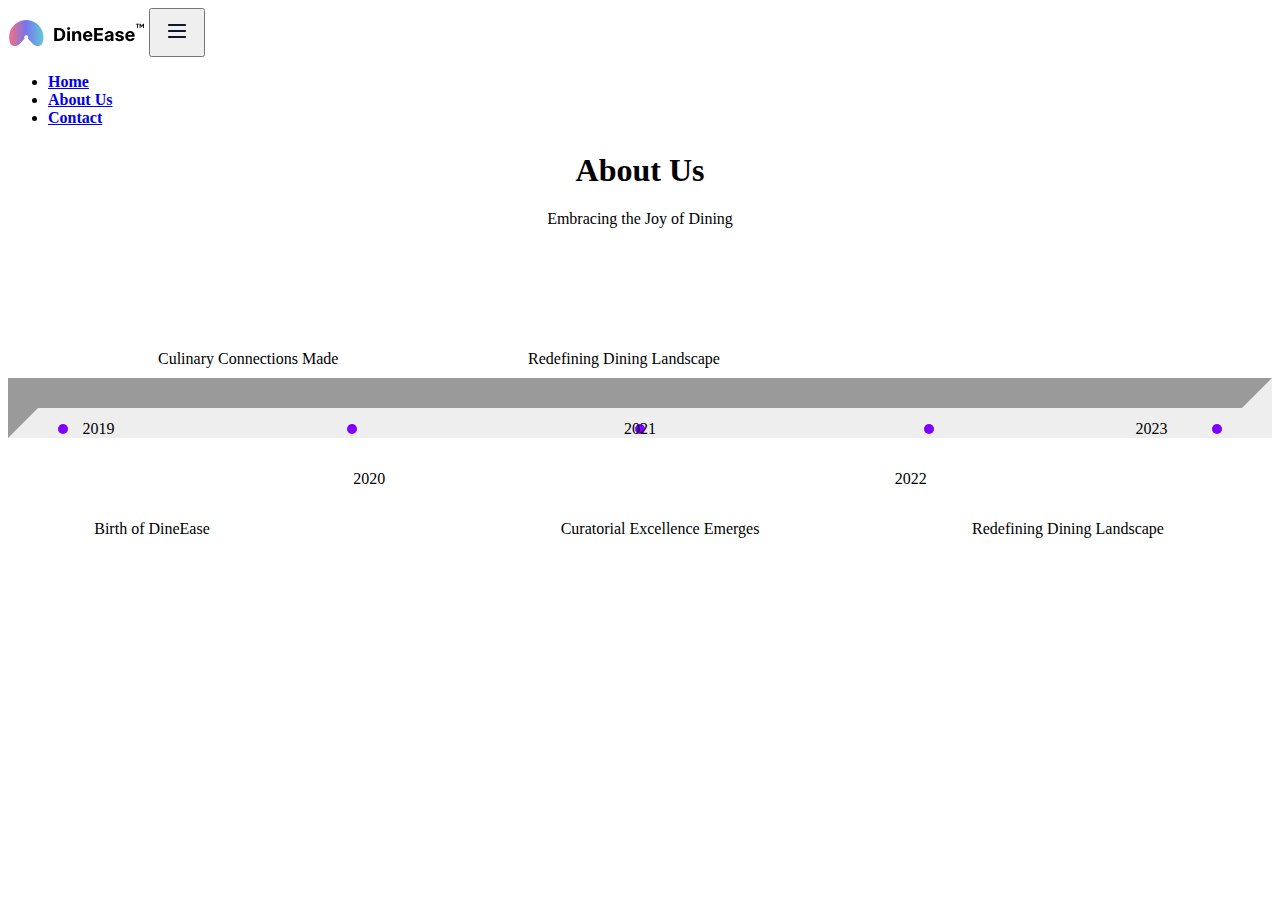
==== AboutUs.html @ 48deadb5 "AboutUs-Time-Line" ====
<!DOCTYPE html>

<!--HTML-->
<html lang="en">

<!--HEAD-->
<head>
    <meta charset="UTF-8">
    <meta name="viewport" content="width=device-width, initial-scale=1.0">
    <link href="https://cdn.jsdelivr.net/npm/bootstrap@5.0.2/dist/css/bootstrap.min.css" rel="stylesheet" integrity="sha384-EVSTQN3/azprG1Anm3QDgpJLIm9Nao0Yz1ztcQTwFspd3yD65VohhpuuCOmLASjC" crossorigin="anonymous">
    <link rel="shortcut icon" href="assets/images/About Us.ico" type="image/x-icon">
    <link rel="stylesheet" href="AboutUs.css">
    <title>About Us | DineEase™</title>
</head>

<!--BODY-->
<body>
    <!--TIME-LINE-CONTAINER-->
    <div class="container">
        <!--NAVBAR-->
        <nav class="navbar navbar-expand-lg navbar-light">
            <div class="container-fluid">
                <img src="assets/images/Logovector.svg" alt="Logovector">
                <button class="navbar-toggler" type="button" data-bs-toggle="collapse" data-bs-target="#navbarNav" aria-controls="navbarNav" aria-expanded="false" aria-label="Toggle navigation">
                    <!--RESPONSIVE-NAVBAR-ERROR-->
                    <span class=""><img src="assets/images/Menu Icon.png" alt="MenuIcon"></span>
                </button>
                <div class="collapse navbar-collapse" id="navbarNav">
                    <ul class="navbar-nav">
                        <li class="nav-item">
                            <a class="nav-link active" aria-current="page" href="DineEase.html">Home</a>
                        </li>
                        <li class="nav-item">
                            <a class="nav-link active" aria-current="page" href="AboutUs.html">About Us</a>
                        </li>
                        <li class="nav-item">
                            <a class="nav-link active" aria-current="page" href="ContactUs.html">Contact</a>
                        </li>
                    </ul>
                </div>
            </div>
        </nav>

        <!--TIME-LINE-->
        <div class="row">
            <div class="col-2"><!--PLACEHOLDER--></div>
            <div class="col-8" id="time-line-col-div">
                <h1>About Us</h1>
                <p>Embracing the Joy of Dining</p>

                <!--HORIZONTAL-TIME-LINE-->
                <hr>
                <div class="points">
                    <span class="point"></span>
                    <span class="point"></span>
                    <span class="point"></span>
                    <span class="point"></span>
                    <span class="point"></span>
                </div>

                <!--TEXTS-->
                <div class="time-line-parag">
                    <div class="paragraph-container time-line-under-parag" id="time-line-under-parag1">
                        <p>Birth of DineEase</p>
                    </div>
                    <div class="paragraph-container time-line-above-parag" id="time-line-above-parag1">
                        <p>Culinary Connections Made</p>
                    </div>
                    <div class="paragraph-container time-line-under-parag" id="time-line-under-parag2">
                        <p>Curatorial Excellence Emerges</p>
                    </div>
                    <div class="paragraph-container time-line-above-parag" id="time-line-above-parag2">
                        <p>Redefining Dining Landscape</p>
                    </div>
                    <div class="paragraph-container time-line-under-parag" id="time-line-under-parag3">
                        <p>Redefining Dining Landscape</p>
                    </div>
                </div>
                
                <!--NUMBERS-->
                <div class="time-line-number">
                    <div class="number-container time-line-above-number" id="time-line-2019">
                        <p>2019</p>
                    </div>
                    <div class="number-container time-line-under-number" id="time-line-2020">
                        <p>2020</p>
                    </div>
                    <div class="number-container time-line-above-number" id="time-line-2021">
                        <p>2021</p>
                    </div>
                    <div class="number-container time-line-under-number" id="time-line-2022">
                        <p>2022</p>
                    </div>
                    <div class="number-container time-line-above-number" id="time-line-2023">
                        <p>2023</p>
                    </div>
                </div>
            </div>
            <div class="col-2"><!--PLACEHOLDER--></div>
        </div>
    </div>
</body>
</html>
---- AboutUs.css ----
/*NAVBAR*/
.nav-link{
    font-weight: 600;
}

/*TIME-LINE-CONTAINER*/
#time-line-col-div {
    text-align: center;
}

#time-line-col-div h1{
    font-weight: bold;
    margin-top: 25px;
}

#time-line-col-div p {
    display: block;
}

hr{
    margin-top: 150px;
    color: #7f00ff;
    border-width: 30px;
}

.points {
    position: relative;
    display: flex;
    justify-content: space-between;
    margin: -22px 50px 0px 50px;
}

.point {
    width: 10px;
    height: 10px;
    background-color: #7f00ff;
    border-radius: 50%;
}

/*TIME-LINE-PARAGRAPHS*/
.time-line-parag {
    display: flex;
    position: relative;
}

.paragraph-container {
    flex: 1;
    /*margin-right: 10px;*/
}

.time-line-under-parag{
    margin-top: 70px;
}

.time-line-above-parag {
    position: absolute;
    top: -100px;
    margin-left: 200px;
}

#time-line-above-parag1{
    margin-left: 150px;
}

#time-line-above-parag2{
    margin-left: 520px;
}

#time-line-under-parag1{
    margin-left: -60px;
}

#time-line-under-parag2{
    margin-left: 100px;
}

/*TIME-LINE-NUMBERS*/
.time-line-number {
    display: flex;
    position: relative;
}

.number-container {
    flex: 1;
    margin-right: 10px;
}

.time-line-above-number{
    margin-top: -150px;
}

.time-line-under-number{
    margin-top: -100px;
}

#time-line-2019{
    margin-left: -20px;
}

#time-line-2021{
    margin-left: 40px;
}

#time-line-2023{
    margin-left: 10px;
}

#time-line-2020{
    margin-left: 40px;
}

#time-line-2022{
    margin-left: 40px;
}
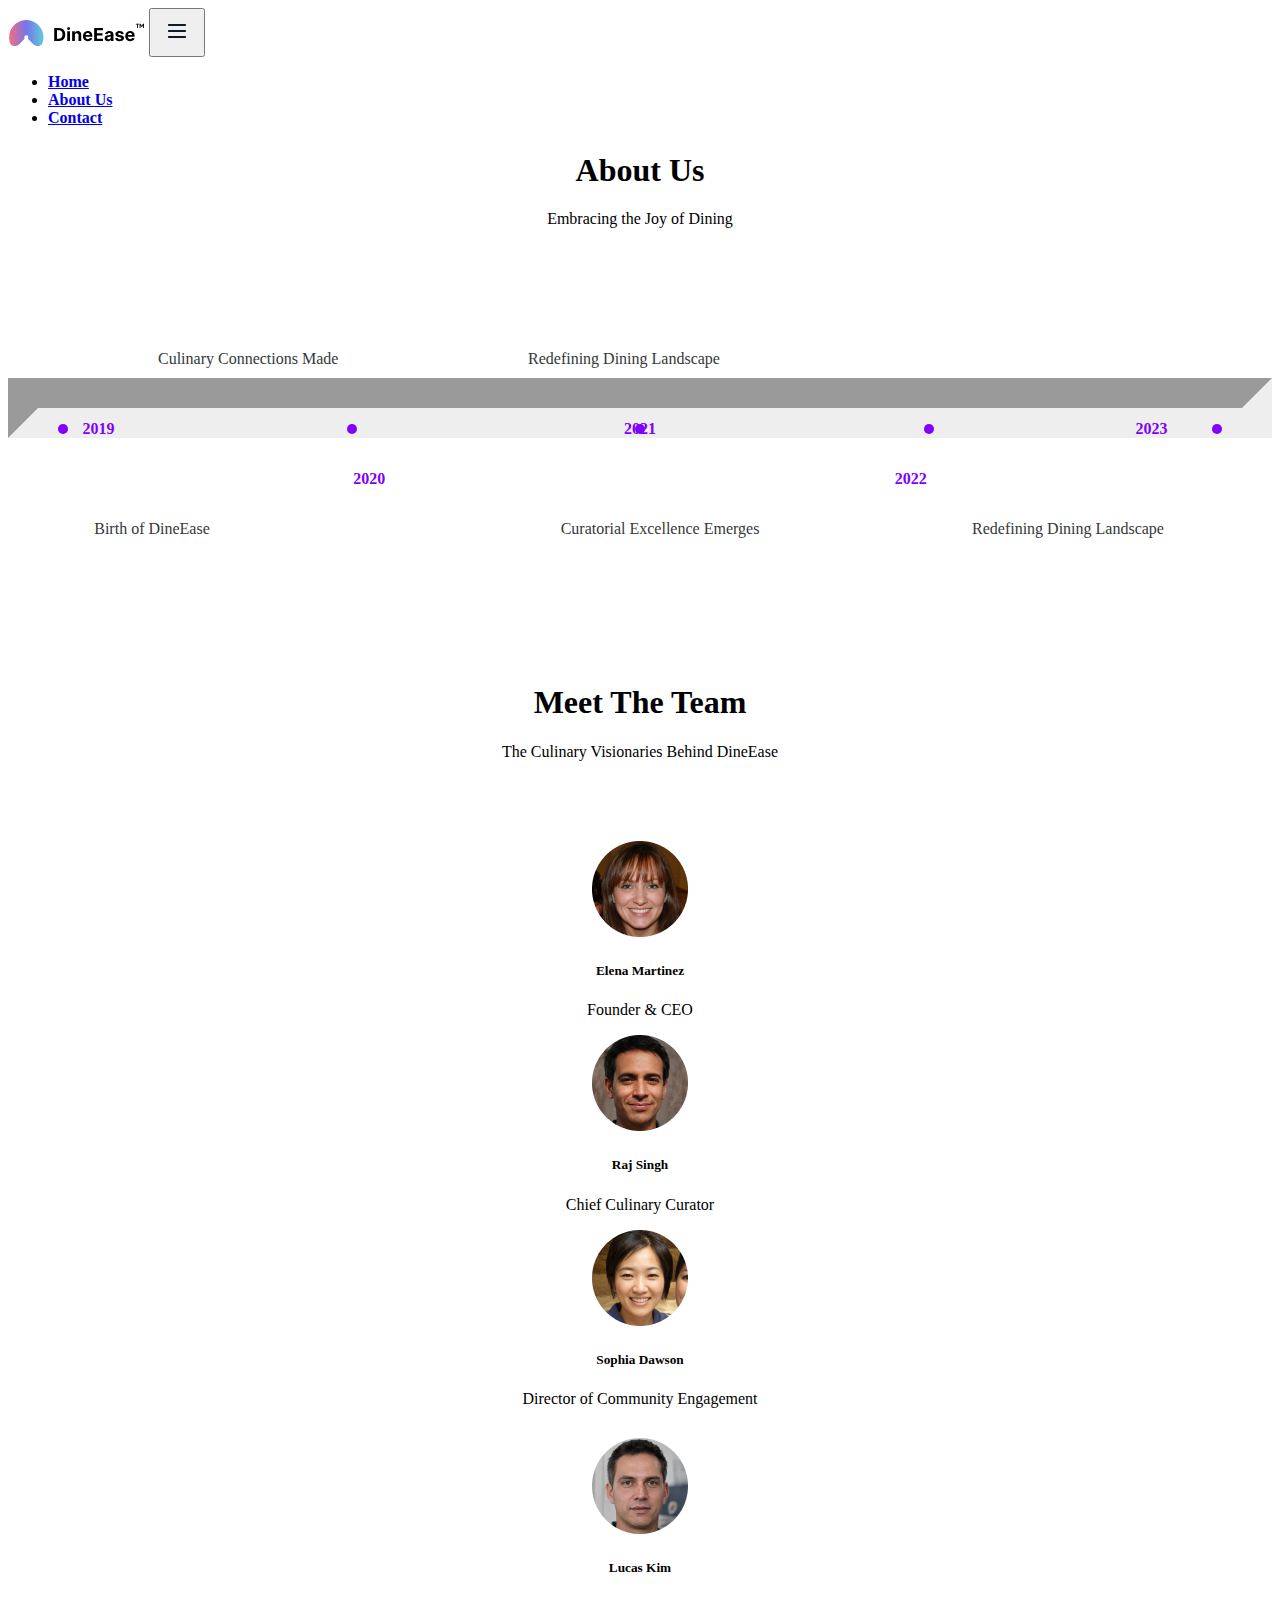
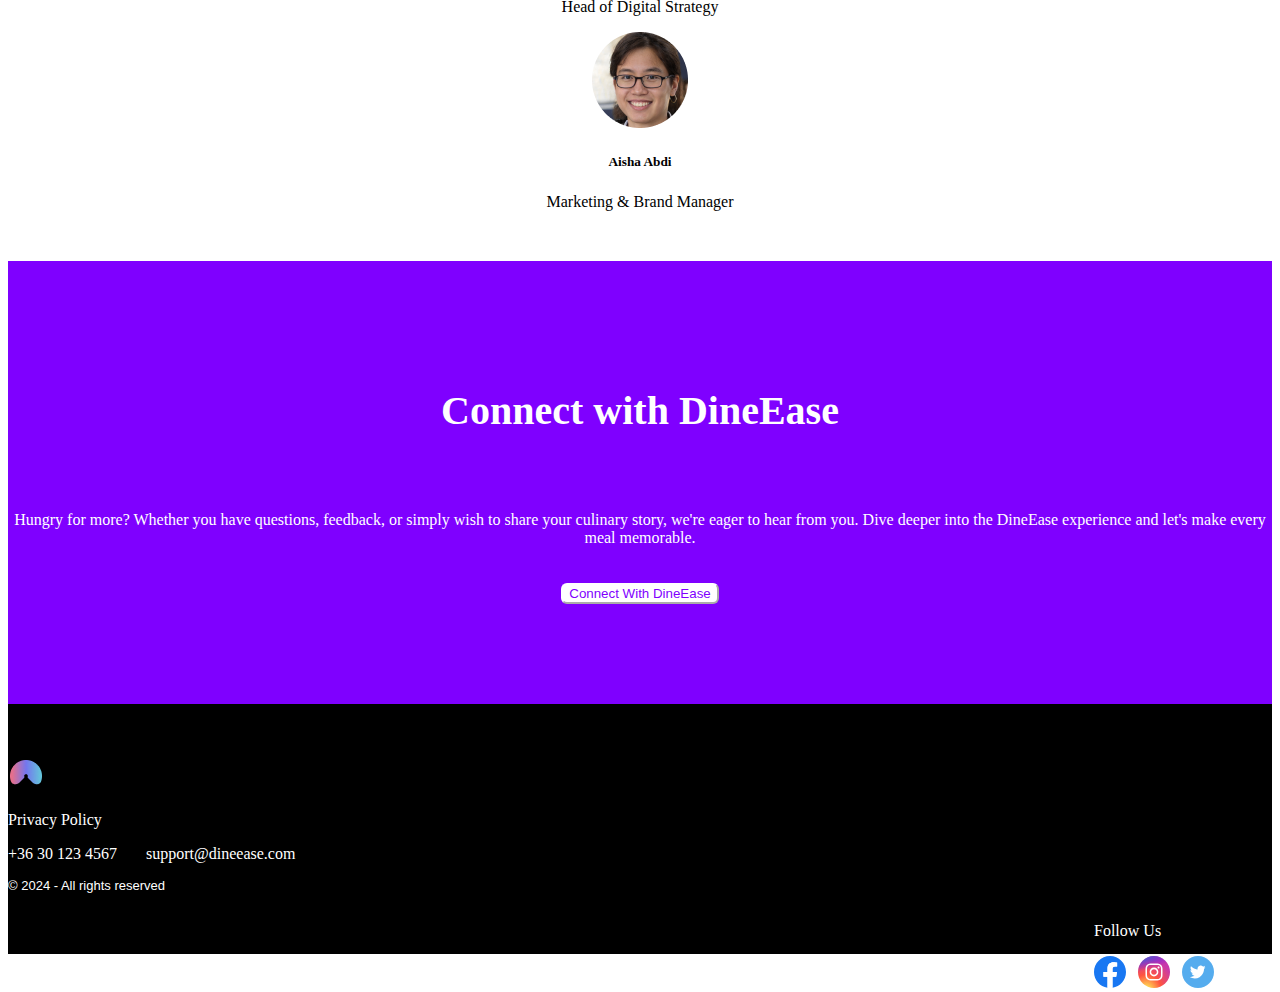
==== commit e602b4c4: "AboutUs-done" ====
--- a/AboutUs.html
+++ b/AboutUs.html
@@ -95,8 +95,105 @@
                         <p>2023</p>
                     </div>
                 </div>
+
+                <!--OUR-TEAM-->
+                <h1 id="meet-the-team-header">Meet The Team</h1>
+                <p>The Culinary Visionaries Behind DineEase</p>
+
+                <!--OUR-TEAM-FIRST-THREE-->
+                <div class="container-fluid" id="persons-first-cont-fluid">
+                    <div class="row">
+                        <div class="col-4">
+                            <!--COLLEAGUES-->
+                            <div class="colleague">
+                                <img src="assets/images/Person1.png" alt="Elena Martinez">
+                                <h5>Elena Martinez</h5>
+                                <p>Founder & CEO</p>
+                            </div>
+                        </div>
+                        <div class="col-4">
+                            <div class="colleague">
+                                <img src="assets/images/Person3.png" alt="Raj Singh">
+                                <h5>Raj Singh</h5>
+                                <p>Chief Culinary Curator</p>
+                            </div>
+                        </div>
+                        <div class="col-4">
+                            <div class="colleague">
+                                <img src="assets/images/Person2.png" alt="Sophia Dawson">
+                                <h5>Sophia Dawson</h5>
+                                <p>Director of Community Engagement</p>
+                            </div>
+                        </div>
+                    </div>
+                </div>
+                
+                <!--OUR-TEAM-SECOND-TWO-->
+                <div class="container-fluid" id="persons-second-cont-fluid">
+                    <div class="row">
+                        <div class="col-2"></div>
+                        <div class="col-4">
+                            <img src="assets/images/Person4.png" alt="Lucas Kim">
+                            <h5>Lucas Kim</h5>
+                            <p>Head of Digital Strategy</p>
+                        </div>
+                        <div class="col-4">
+                            <img src="assets/images/Person5.png" alt="Aisha Abdi">
+                            <h5>Aisha Abdi</h5>
+                            <p>Marketing & Brand Manager</p>
+                        </div>
+                        <div class="col-2"></div>
+                    </div>
+                </div>
             </div>
             <div class="col-2"><!--PLACEHOLDER--></div>
+        </div>
+    </div>
+
+    <!--CONNECT-WITH-DINEEASE-->
+    <div class="container-fluid" id="connect-with-dineease-con-fluid">
+        <div class="container">
+            <div class="row">
+                <div class="col-2"></div>
+                <div class="col-8">
+                    <h1>Connect with DineEase</h1>
+                    <p>Hungry for more? Whether you have questions, feedback, or simply wish to share your culinary story, we're eager to hear from you. Dive deeper into the DineEase experience and let's make every meal memorable.</p>
+                    <button type="button" class="btn btn-primary">Connect With DineEase</button>
+                </div>
+                <div class="col-2"></div>
+            </div>
+        </div>
+    </div>
+
+    <!--FOOTER-->
+    <div class="container-fluid" id="footer-cont-flui">
+        <div class="container" id="footer-cont">
+            <div class="row">
+                <!--FIRST-COL-->
+                <div class="col-6">
+                    <!--IMAGE-->
+                    <img src="assets/images/Logomark.png" alt="DineEase™-Logo-mark">
+                    <!--PRIVACY-POLICY-->
+                    <p><a href="PrivacyPolicy.html" id="link-privacy-policy">Privacy Policy</a></p>
+                    <div id="phone-emial-div">
+                        <!--PHONE-NUMBER-->
+                        <p>+36 30 123 4567</p>
+                        <!--EMAIL-->
+                        <p>support@dineease.com</p>
+                    </div>
+                    <!--ALL-RIGHTS-RESERVED-->
+                    <p id="rights-reserved">© 2024 - All rights reserved</p>
+                </div>
+                <!--SECOND-COL-->
+                <div class="col-6">
+                    <div id="footer-follow-us-div">
+                        <p>Follow Us</p>
+                        <a href="#"><img src="assets/images/Facebook Iconvector.svg" alt="Facebook"></a>
+                        <a href="#"><img src="assets/images/Instagram Iconvector.svg" alt="Instagram"></a>
+                        <a href="#"><img src="assets/images/Twitter Iconvector.svg" alt="Twitter"></a>
+                    </div>
+                </div>
+            </div>
         </div>
     </div>
 </body>
--- a/AboutUs.css
+++ b/AboutUs.css
@@ -48,6 +48,10 @@
     /*margin-right: 10px;*/
 }
 
+.paragraph-container p{
+    color: #353839;
+}
+
 .time-line-under-parag{
     margin-top: 70px;
 }
@@ -111,4 +115,113 @@
 
 #time-line-2022{
     margin-left: 40px;
+}
+
+.number-container p{
+    color: #7f00ff;
+    font-weight: bold;
+}
+
+#time-line-col-div #meet-the-team-header{
+    margin-top: 130px;
+}
+
+/*MEET-THE-TEAM*/
+#persons-first-cont-fluid{
+    margin-top: 80px;
+}
+
+#persons-second-cont-fluid{
+    margin-top: 30px;
+}
+
+h5{
+    font-weight: bold;
+}
+
+/*CONNECT-WITH-DINEEASE*/
+#connect-with-dineease-con-fluid{
+    background-color: #7f00ff;
+    margin: 50px auto 0 auto;
+    padding-top: 100px;
+    text-align: center;
+}
+
+#connect-with-dineease-con-fluid .container .row .col-8 h1{
+    font-weight: bold;
+    font-size: 40px;
+}
+
+#connect-with-dineease-con-fluid p{
+    padding-top: 50px;
+}
+
+#connect-with-dineease-con-fluid .container .row .col-8 h1,
+#connect-with-dineease-con-fluid .container .row .col-8 p {
+    color: #fff;
+}
+
+.btn{
+    background-color: #fff;
+    border-color: #fff;
+    border-radius: 6px;
+    color: #7f00ff;
+    margin-top: 20px;
+    font-family:'Gill Sans', 'Gill Sans MT', Calibri, 'Trebuchet MS', sans-serif;
+}
+
+.btn:hover{
+    background-color: #fff;
+    border-color: #fff;
+    color: #7f00ff;
+    transform: scale(0.9);
+    box-shadow: 0 4px 8px 0 rgba(0, 0, 0, 0.2), 0 6px 20px 0 rgba(0, 0, 0, 0.19);
+    transition: .3s;
+}
+
+.btn:not(:hover){
+    transition: .3s;
+}
+
+#connect-with-dineease-con-fluid .container{
+    padding-bottom: 100px;
+}
+
+/*FOOTER*/
+#footer-cont-flui{
+    background-color: #000;
+    height: 250px;
+    color: #fff;
+}
+
+#footer-cont{
+    padding-top: 50px;
+}
+
+#phone-emial-div{
+    margin-bottom: 15px;
+}
+
+#phone-emial-div p{
+    display: inline;
+    padding-right: 25px;
+}
+
+#rights-reserved{
+    font-family:'Lucida Sans', 'Lucida Sans Regular', 'Lucida Grande', 'Lucida Sans Unicode', Geneva, Verdana, sans-serif;
+    font-size: 13px;
+}
+
+#link-privacy-policy{
+    text-decoration: none;
+    color: #fff;
+}
+
+#footer-follow-us-div{
+    float: inline-end;
+    margin-right: 50px;
+}
+
+#footer-follow-us-div img{
+    margin-right: 8px;
 }